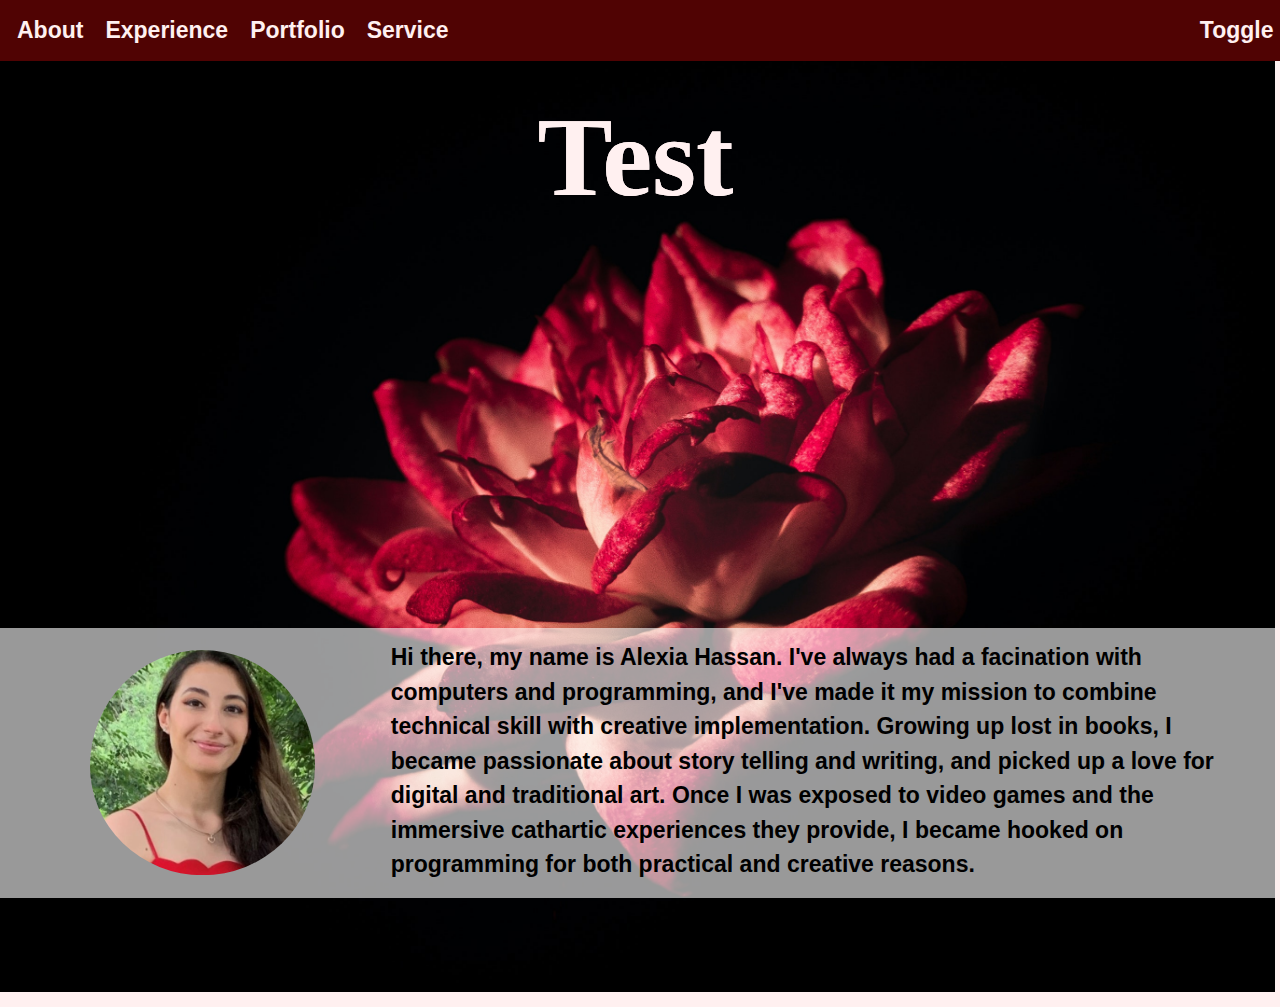
==== index.html @ 0ea8fc1e "test commit" ====
<html> 
  <head> 
    <title>Alexia Hassan</title>
    <link rel="stylesheet" id = "stylesheet" href="main.css">
  </head>
  <body onload = "setStyle()">
    <ul class="topnav">
      <li class = "topnav-li"><a class = "topnav-links" href="index.html">About</a></li>
      <li class = "topnav-li"><a class = "topnav-links" href="experience.html">Experience</a></li>
      <li class = "topnav-li"><a class = "topnav-links" href="portfolio.html">Portfolio</a></li>
      <li class = "topnav-li"><a class = "topnav-links" href="service.html">Service</a></li>
      <li class = "topnav-li">
        <a onclick="changeStyleSheet()" class = "topnav-links" id = "togglebutton" href="#">Toggle Style</a>
        <script src = 'functions.js'></script>
      </li>
    </ul>

    <div class = "landing-bio" id = "landing-bio"> 
      <div class = "landing-header">
      
        <div>
          <img class= "headshot">
        </div>
      
        <div class =  "landing-blurb-h1">
          <h2>Test</h2>
          <h2>Test</h2>
        </div>

      <div class = "landing-blurb">
        Hi there, my name is Alexia Hassan. I've always had a facination with computers and programming, and I've made it my mission to combine technical skill with creative implementation. Growing up lost in books, I became passionate about story telling and writing, and picked up a love for digital and traditional art. Once I was exposed to video games and the immersive cathartic experiences they provide, I became hooked on programming for both practical and creative reasons. 
          <a class = "advancer" href = "experience.html"></a>
      </div>
      
      
      </div>
    </div>

    
  </body>
</html>
---- main.css ----
html {
  overflow: hidden;
  height: 100%;
}
body {
  margin: 0;
  background-color: black;
  background-image: url("red_flower.jpg");
  background-position: 45% 75%;
  background-size: cover;
  background-repeat: no-repeat;
  height: 100%;

  display:flex;
  direction:column;
  width: 100%;
}


.university-section-h1{
  color: rgb(255, 240, 240);;
  font-family: Helvetica, Arial, sans-serif; 
  font-weight: bold;
  font-size: 29px;
  margin: 0;
}

.university-section-h2 {
  color: rgb(255, 240, 240);;
  font-family: Helvetica, Arial, sans-serif; 
  font-weight: bold;
  font-size: 24px;
  margin: 0;
  padding-top: 2%;
  line-height: auto;
}

.university-section-h3 {
  color: rgb(255, 240, 240);;
  font-family: Helvetica, Arial, sans-serif; 
  font-weight: bold;
  font-size: 17px;
  margin: 0;
  margin-top: 4px;    
  line-height: auto;

}

.topnav {
  background-color:rgb(80, 3, 3);
  list-style-type: none;
  padding: 8px;
  overflow: hidden;
  margin: 0;

  position: fixed;
  top: 0;
  left: 0;
  width: 100%;
}

.topnav-li {
  display: inline-block;
  padding: 9px;
}

.topnav-links:link {
  /* font */
  color: rgb(255, 240, 240);;
  font-family: Helvetica, Arial, sans-serif; 
  font-weight: bold;
  font-size: 23px;
  text-decoration: none;
}

#togglebutton {
  /* font */
  color: rgb(255, 240, 240);;
  font-family: Helvetica, Arial, sans-serif; 
  font-weight: bold;
  font-size: 23px;
  text-decoration: none;
  white-space: nowrap;
  margin-left: 540%;
}

#togglebutton:hover{
  color: rgb(255, 240, 240);;
  font-family: Helvetica, Arial, sans-serif; 
  font-weight: bold;
  font-size: 24px;
  text-decoration: none;
  white-space: nowrap;
  margin-left: 515%;
}

.topnav-links:visited {
  /* font */
  color: rgb(255, 240, 240);;
  font-family: Helvetica, Arial, sans-serif; 
  font-weight: bold;
  font-size: 23px;
  text-decoration: none;
}

.topnav-links:hover {
  /* font */
  color: rgb(255, 240, 240);
  font-family: Helvetica, Arial, sans-serif; 
  font-weight: bold;
  font-size: 24px;
  text-decoration: none;
}

.landing-bio {
  margin-top: 4.2%;
  width: 100%;
  height: 100%;
  display: flex;
  flex-direction: row;
  padding-bottom: 3%;
  border-bottom: 15px solid rgb(255, 240, 240);;
  display: flex;
  border-right-width: 5px;
  border-right-color: rgb(255, 240, 240);;
  border-right-style:solid;

  overflow: hidden;
}

.landing-header {
  background-color: rgba(255,255,255,0.6);
  display: flex;
  top: 0;
  height: 30%;
  width: 100%;
  margin-top: 45%;
  flex-direction: row;
}

.headshot {
  border-radius: 200%;
  width: 225px;
  height: 225px;
  margin-left: 40%;
  margin-top: 10%;
  object-fit: cover;
  content: url("pfp.jpg");
  padding-bottom: 3%;
}    

.landing-blurb {   
  width: 65%;
  height: 100%;
  margin-left: 13%;

  /* font */
  color: black;
  font-family: Arial, sans-serif; 
  font-weight: bold;
  font-style: bold;
  font-size: 23px;
  line-height: 150%;
  margin-top: 1%;
}

.landing-blurb-h1 {
  top: 0;
  position: absolute;
  color: rgb(255, 240, 240);;
  font-size: 75px;
  left: 32%;
  line-height: auto;
  padding-bottom: 3%;
  margin-left: 10%;

}

.landing-blurb-h1 h2 {

  margin-left: 50%;
  font-family: "Brush Script MT";
  font-weight:light;
  position: absolute;
  color: rgb(255, 240, 240);;
}

.widget-h1:link {
  color: rgb(255, 240, 240);;
  font-family: Helvetica, Arial, sans-serif; 
  font-weight: bold;
  font-size: 45px;
  margin: 0;
  margin-top: 5%;
  margin-bottom: 5%;
  display:block;
  text-align: center;
  text-decoration: none;
}

.widget-h1:visited {
  /* font */
  color: rgb(255, 240, 240);;
  font-family: Helvetica, Arial, sans-serif; 
  font-weight: bold;
  font-size: 45px;
  margin: 0;
  margin-top: 5%;
  margin-bottom: 5%;
  display:block;
  text-align: center;
  text-decoration: none;
}

.widget-h1:hover {
  /* font */
  color: rgb(181, 167, 224);
  font-family: Helvetica, Arial, sans-serif; 
  font-weight: bold;
  font-size: 45px;
  margin: 0;
  margin-top: 5%;
  margin-bottom: 5%;
  display:block;
  text-align: center;
  text-decoration: none;
}

.widget-h1:link::after {
  content: "\A";
  white-space: pre;
}

.contact-footer {
  background-color: rgb(255, 240, 240);;
  padding: 30px;

  color:rgb(46, 36, 31);
  font-family: Helvetica, Arial, sans-serif; 
}

/*experience page*/
.experience-section {
  display: flex;
  flex-direction: row;
  width: 100%;
  height: 100%;
  overflow: hidden;

  background-color:rgb(255, 240, 240);

  background-image: cover;
  background-repeat: no-repeat;
}
.experience-body {
  display:flex;
  flex-direction:row;
  overflow: auto;
  height:100%;
  background-repeat: no-repeat;
  background-size: cover;
}

.experience-header {
  display: flex;
  flex-direction: column;
  margin-top: 4%;
  width: 25%;
  height: 120%;
  background-color: black;
  background-image:   url(red_flower.jpg);
  background-size: contain;
  background-repeat: no-repeat;
  background-position: 0 55%;

  /*font*/
  color: black;
  font-family: Helvetica, Arial, sans-serif; 
}

.experience-header-h1 {
  display: inline-flex;
  color: rgb(255, 240, 240);
  font-family: Helvetica, Arial, sans-serif; 
  font-weight: bold;
  font-size: 50px;

  margin: 0;
  margin-left: 10%;
  padding-top: 9%;
  padding-bottom: 3%;
  text-align: left;
}
.experience-header-h1 h2 {
  position: absolute;
  left: 3.5%;
  top: 3%;
  font-size: 70px;
  font-family: "Brush Script MT";
  font-weight: lighter;

}

.experience-header-blurb {
  display: block;
  margin: 0;
  max-width: 60%;
  margin-top: 8%;
  margin-left: 8%;
  /*font*/
  line-height: 150%;
  text-align: left;
  color: black;
  font-family: Helvetica, Arial, sans-serif; 
  font-weight: bold;
  overflow: hidden;
  font-size: 18px;
}


.experience-information {
  display: block;
  flex-direction: column; 
  width: 50%;
  align-content: space-between;
  margin-top: 5%;
  margin-left: 25%;
}

.experience-header-blurb:link {
  display: inline;
  margin: 0;
  padding: 0;
  font-weight: bold;
  font-size: large;
}

.experience-header-blurb:visited {
  display: inline;
  margin: 0;
  padding: 0;
  font-size: large;

}

#icode {
  background-image: 
  linear-gradient(
    to right,
    rgba(0,0,0, 0.6),
    rgba(0,0,0, 0.4),
    rgba(0, 0, 0, 0)
  ),
  url(lavender_banner.png);
  background-size: cover;
  background-repeat: no-repeat;
}

#softinteraction {
  background-image: 
  linear-gradient(
    to right,
    rgba(0,0,0, 0.6),
    rgba(0,0,0, 0.4),
    rgba(0, 0, 0, 0)
  ),
  url(pph.png);
  background-size: cover;
  background-repeat: no-repeat;
}


.resume-access {
  display:block;
  color: rgb(255, 240, 240);;
  font-family: Helvetica, Arial, sans-serif; 
  font-weight: bold;
  padding-top: 3%;
  padding-bottom: 3%;
  font-size: 30px;
  margin-top: 30%;
  width: 80%;
  text-align: center;
  background-color: rgb(80, 3, 3);
  margin-left: 10%;
  text-decoration: none;
}

.resume-access:hover {
  display:block;
  color: rgb(255, 240, 240);
  font-family: Helvetica, Arial, sans-serif; 
  font-weight: bold;
  padding-top: 3%;
  padding-bottom: 3%;
  font-size: 30px;
  margin-top: 30%;
  width: 80%;
  text-align: center;
  color: rgb(255, 240, 240);
  margin-left: 10%;
  text-decoration: none;
}

.portfolio-body {
  width: 100%;
  height: 100%;
  display: flex;
  flex-direction: column;
  margin: 0;
  padding: 0;
  background-color: rgba(0, 0, 0, 1);
  background-image: url(red_flower.jpg);
  background-size: cover;
  background-position: 35% 30%;
  background-repeat: no-repeat;
  overflow: hidden;
}

.portfolio-header-h1 {
  display: flex;
  margin-left: 50%;
  margin-top: 5%;
  position: relative;
  white-space: nowrap;
  flex-direction: column;
}

.portfolio-header-h1 h2 {
  color: rgb(255, 240, 240);
  font-size: 5em;
  position: absolute;
  transform: translate(-50%, -50%);
  font-family: "Brush Script MT";
  font-weight:light;

}


.portfolio-description-section {
  margin-top: 4%;
  display: flex;
  flex-direction: column;
  width: 100vw; 
  height: 200%; 
  overflow-x: hidden;
  overflow-y: hidden;
  
}

.portfolio-descriptions {
  display:block;
  width: 100%;
  height: 20%;

  display:flex;
  flex-direction:row;
  overflow-y: hidden;
}

.portfolio-description-writing {
  
  background: 
  linear-gradient(
      to right,
  rgba(89, 81, 113, 0.8),
  rgba(89, 81, 113, 0.8),
  rgba(89, 81, 113, 0.8),
  rgba(89, 81, 113, 0)
  );
  width: 65%;
  height: 70%;
  padding-right: 10%;
}

.portfolio-descriptions-h1 {
  color: aliceblue;
  font-family: Helvetica, Arial, sans-serif; 
  font-weight: bold;
  font-size: 30px;
  margin-left: 3%;
}

.portfolio-descriptions-blurb {
  display:block;
  color: aliceblue;
  font-family: Helvetica, Arial, sans-serif; 
  font-weight: bold;
  font-size: 16.5px;
  margin-left: 3%;
  padding-bottom: 5%;
  max-width: 100%;
  line-height: 150%;
}

.portfolio-title-section {
  display: inline;
  background-image: 
  linear-gradient(
    to right,
    rgba(0,0,0, 0.6),
    rgba(0,0,0, 0.4),
    rgba(0, 0, 0, 0)
  ),
  url(lavender_banner.png);
  background-size: cover;
  background-repeat: no-repeat;
  height: 100%;
  width: 25%;
  flex-direction: column;
}

.portfolio-title {
  color: aliceblue;
  font-family: Helvetica, Arial, sans-serif; 
  font-weight: bold;
  font-size: 35px;
  margin-top: 60%;
  text-align: center;
}

.portfolio-pictures {
  display:block;
  width: 40%;
  height: 70%;
  background-color: green;
  margin-bottom: 8%;

  background-image: url(portfolio-background.jpg);
  background-size: cover;
  background-repeat: no-repeat;
}



.carousel {
  margin-left: 20%;
  margin-top: 10%;
  width: 60%;
}

ul.slides {
  display: block;
  position: relative;
  height: 600px;
  margin: 0;
  padding: 0;
  overflow: hidden;
  list-style: none;
}

.slides * {
  /*user-select: none;
  -ms-user-select: none;
  -moz-user-select: none;
  -khtml-user-select: none;
  -webkit-user-select: none;
  -webkit-touch-callout: none;*/
}

ul.slides input {
  display: none; 
}


.slide-container { 
  display: block; 
}

.slide-image {
  display: block;
  position: absolute;
  width: 100%;
  height: 100%;
  top: 0;
  opacity: 0;
  transition: all .7s ease-in-out;
}   

.slide-image img {
  width: auto;
  min-width: 100%;
  height: 100%;
}

.carousel-controls {
  position: absolute;
  top: 0;
  left: 0;
  right: 0;
  z-index: 999;
  font-size: 100px;
  line-height: 600px;
  color: #fff;
}

.carousel-controls label {
  display: none;
  position: absolute;
  padding: 0 20px;
  opacity: 0;
  transition: opacity .2s;
  cursor: pointer;
}

.slide-image:hover + .carousel-controls label{
  opacity: 0.5;
}

.carousel-controls label:hover {
  opacity: 1;
}

.carousel-controls .prev-slide {
  width: 49%;
  text-align: left;
  left: 0;
}

.carousel-controls .next-slide {
  width: 49%;
  text-align: right;
  right: 0;
}

.carousel-dots {
  position: absolute;
  left: 0;
  right: 0;
  bottom: 20px;
  z-index: 999;
  text-align: center;
}

.carousel-dots .carousel-dot {
  display: inline-block;
  width: 30px;
  height: 30px;
  border-radius: 50%;
  background-color: #fff;
  opacity: 0.5;
  margin: 10px;
}

input:checked + .slide-container .slide-image {
  opacity: 1;
  transform: scale(1);
  transition: opacity 1s ease-in-out;
}

input:checked + .slide-container .carousel-controls label {
   display: block; 
}

input#img-1:checked ~ .carousel-dots label#img-dot-1,
input#img-2:checked ~ .carousel-dots label#img-dot-2,
input#img-3:checked ~ .carousel-dots label#img-dot-3,
input#img-4:checked ~ .carousel-dots label#img-dot-4,
input#img-5:checked ~ .carousel-dots label#img-dot-5,
input#img-6:checked ~ .carousel-dots label#img-dot-6 {
opacity: 1;
}


input:checked + .slide-container .nav label { display: block; }

#image2 {
  background-image:
  linear-gradient(
      rgba(0,0,0, 0.8),
      rgba(0,0,0, 0.6),
      rgba(0, 0, 0, 0)
    ),
     url(pph.png);

    color: aliceblue;
    text-align:center;
    vertical-align: middle;
    background-size: cover;
    background-repeat: no-repeat;
}

#image3 {
  background-image:
  linear-gradient(
      rgba(0,0,0, 0.8),
      rgba(0,0,0, 0.6),
      rgba(0, 0, 0, 0)
    ),
     url(pph.png);

    color: aliceblue;
    text-align:center;
    vertical-align: middle;
    background-size: cover;
    background-repeat: no-repeat;
}

.slide-blurb {

    color: aliceblue;
    text-align: center;
    justify-content: center;
    vertical-align: middle;
    margin-top: 25%;
    font-family: sans-serif;
    font-size: larger;
    max-width: 70%;
    margin-left: 15%;
    margin-right: 10%;
  
}

.service-body {
  height: 90%;
  width: 100%;
  background-size: contain;
  background-repeat: no-repeat;
  background-image: url(red_flower.jpg);
  background-color: black;
  background-position:  45% -300;
}


.service-header-h1 {
  display: flex;
  margin-left: 50%;
  margin-top: 35%;
  position: relative;
  white-space: nowrap;
  flex-direction: column;
}

.service-header-h1 h2 {
  font-family: "Brush Script MT";
  font-weight:light;
  color: #fff;
  font-size: 7em;
  position: absolute;
  transform: translate(-50%, -50%);
}

.service-header-h1 h2:nth-child(1) {
  color: rgb(255, 240, 240);  
  font-family: "Brush Script MT";
  font-weight:light;
}

.service-header-h1 h2:nth-child(2) {
  color: aliceblue;
}



.service-blurb {
  color: aliceblue;
  font-size: larger;
  margin-top: 13%;
  width: 70%;
  margin-left: 15%;
  line-height: 175%;
  font-family: sans-serif;
}

.service-blurb:link {
  padding: 0;
  margin: 0;
  font-weight: bold;
  white-space: nowrap;
  display: inline;
  text-decoration: none;
  color: aliceblue;
  font-size: 22px;
  font-family: sans-serif;
}

.service-blurb:visited {
  padding: none;
  margin: none;
  font-weight: bold;
  white-space: nowrap;
  display: inline;
  text-decoration: none;
  color: aliceblue;
  font-size: 30px;
  left: 0;
}

#image1 {
  background-image:
  linear-gradient(
      rgba(0,0,0, 0.8),
      rgba(0,0,0, 0.6),
      rgba(0, 0, 0, 0)
    ),
     url(img1.png);

    color: aliceblue;
    text-align:center;
    vertical-align: middle;
    background-size: cover;
    background-repeat: no-repeat;}

#image2 {
  background-image:
  linear-gradient(
      rgba(0,0,0, 0.8),
      rgba(0,0,0, 0.6),
      rgba(0, 0, 0, 0)
    ),
     url(img2.png);

    color: aliceblue;
    text-align:center;
    vertical-align: middle;
    background-size: cover;
    background-repeat: no-repeat;
}

#image3 {
  background-image:
  linear-gradient(
      rgba(0,0,0, 0.8),
      rgba(0,0,0, 0.6),
      rgba(0, 0, 0, 0)
    ),
     url(img3.png);

    color: aliceblue;
    text-align:center;
    vertical-align: middle;
    background-size: cover;
    background-repeat: no-repeat;
}


#image4 {
  background-image:
  linear-gradient(
      rgba(0,0,0, 0.8),
      rgba(0,0,0, 0.6),
      rgba(0, 0, 0, 0)
    ),
     url(img4.png);

    color: aliceblue;
    text-align:center;
    vertical-align: middle;
    background-size: cover;
    background-repeat: no-repeat;
}

#image5 {
  background-image:
  linear-gradient(
      rgba(0,0,0, 0.8),
      rgba(0,0,0, 0.6),
      rgba(0, 0, 0, 0)
    ),
     url(img5.png);

    color: aliceblue;
    text-align:center;
    vertical-align: middle;
    background-size: cover;
    background-repeat: no-repeat;

}
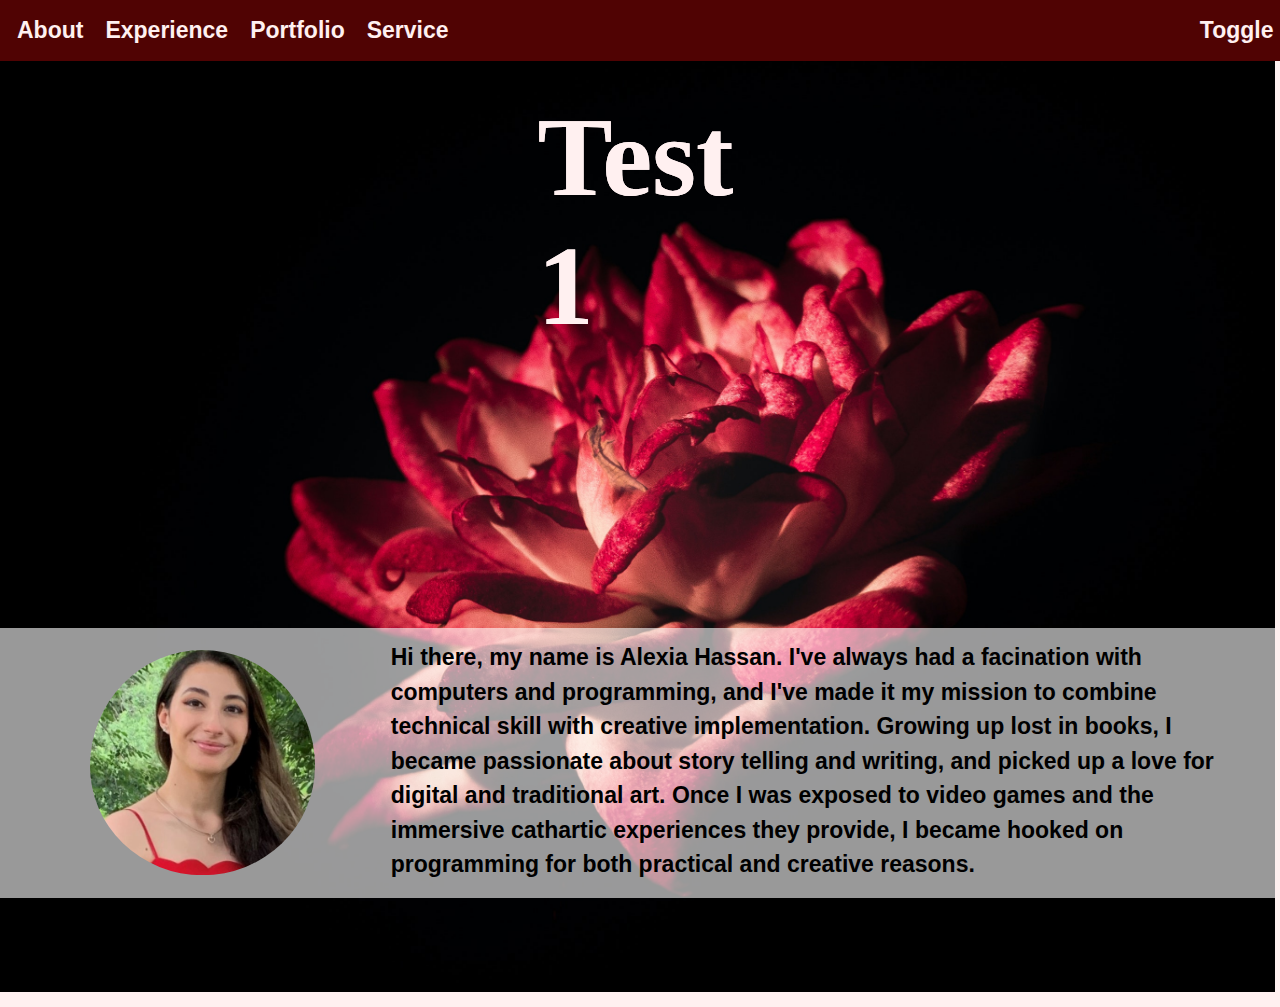
==== commit db027920: "test 1" ====
--- a/index.html
+++ b/index.html
@@ -24,8 +24,8 @@
         </div>
       
         <div class =  "landing-blurb-h1">
-          <h2>Test</h2>
-          <h2>Test</h2>
+          <h2>Test 1</h2>
+          <h2>Test 1</h2>
         </div>
 
       <div class = "landing-blurb">
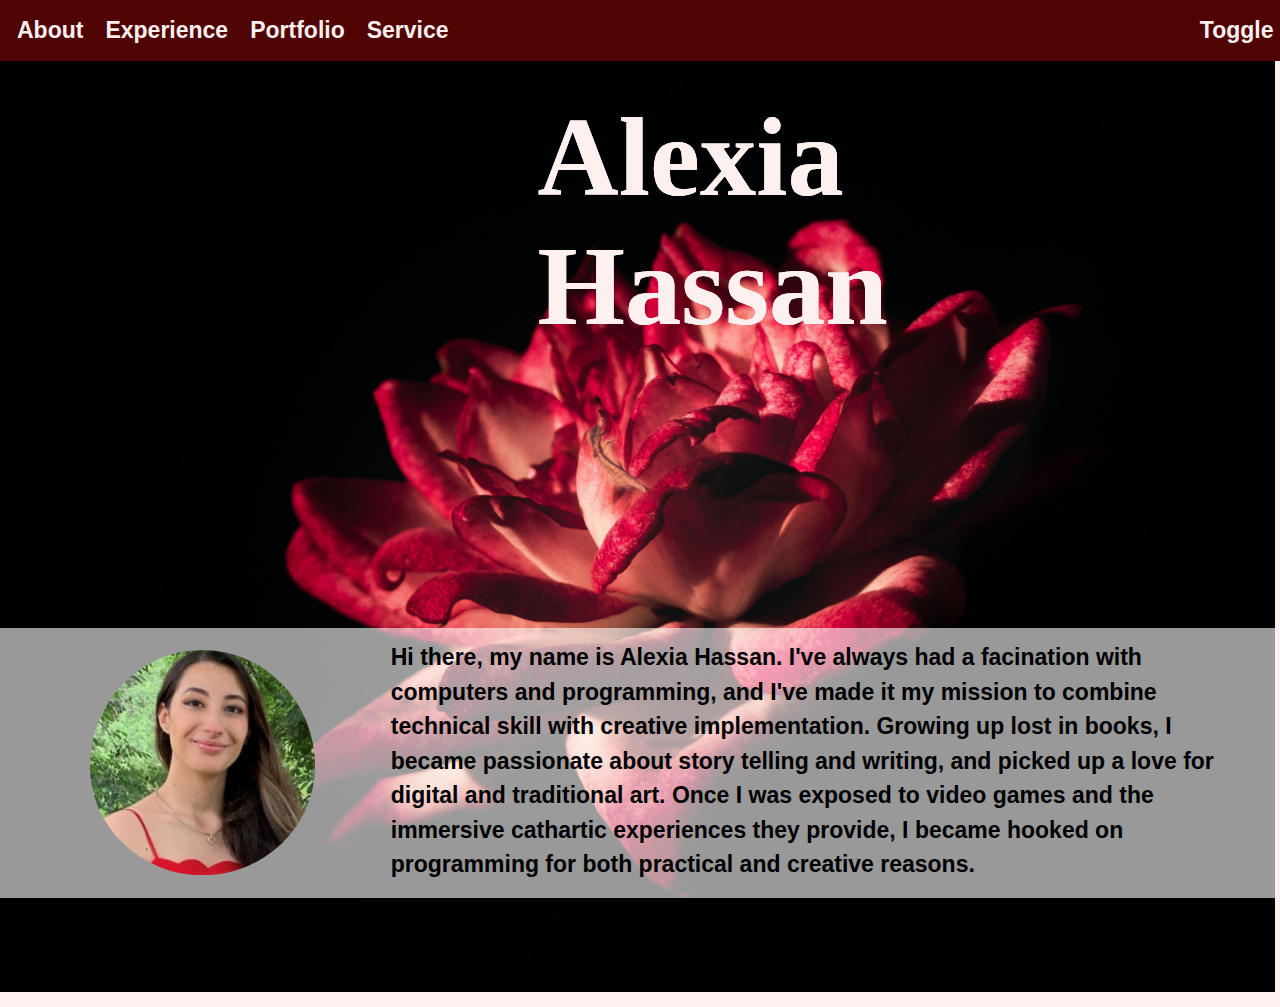
==== commit 13bfc5cd: "final test" ====
--- a/index.html
+++ b/index.html
@@ -24,8 +24,8 @@
         </div>
       
         <div class =  "landing-blurb-h1">
-          <h2>Test 1</h2>
-          <h2>Test 1</h2>
+          <h2>Alexia Hassan</h2>
+          <h2>Alexia Hassan</h2>
         </div>
 
       <div class = "landing-blurb">
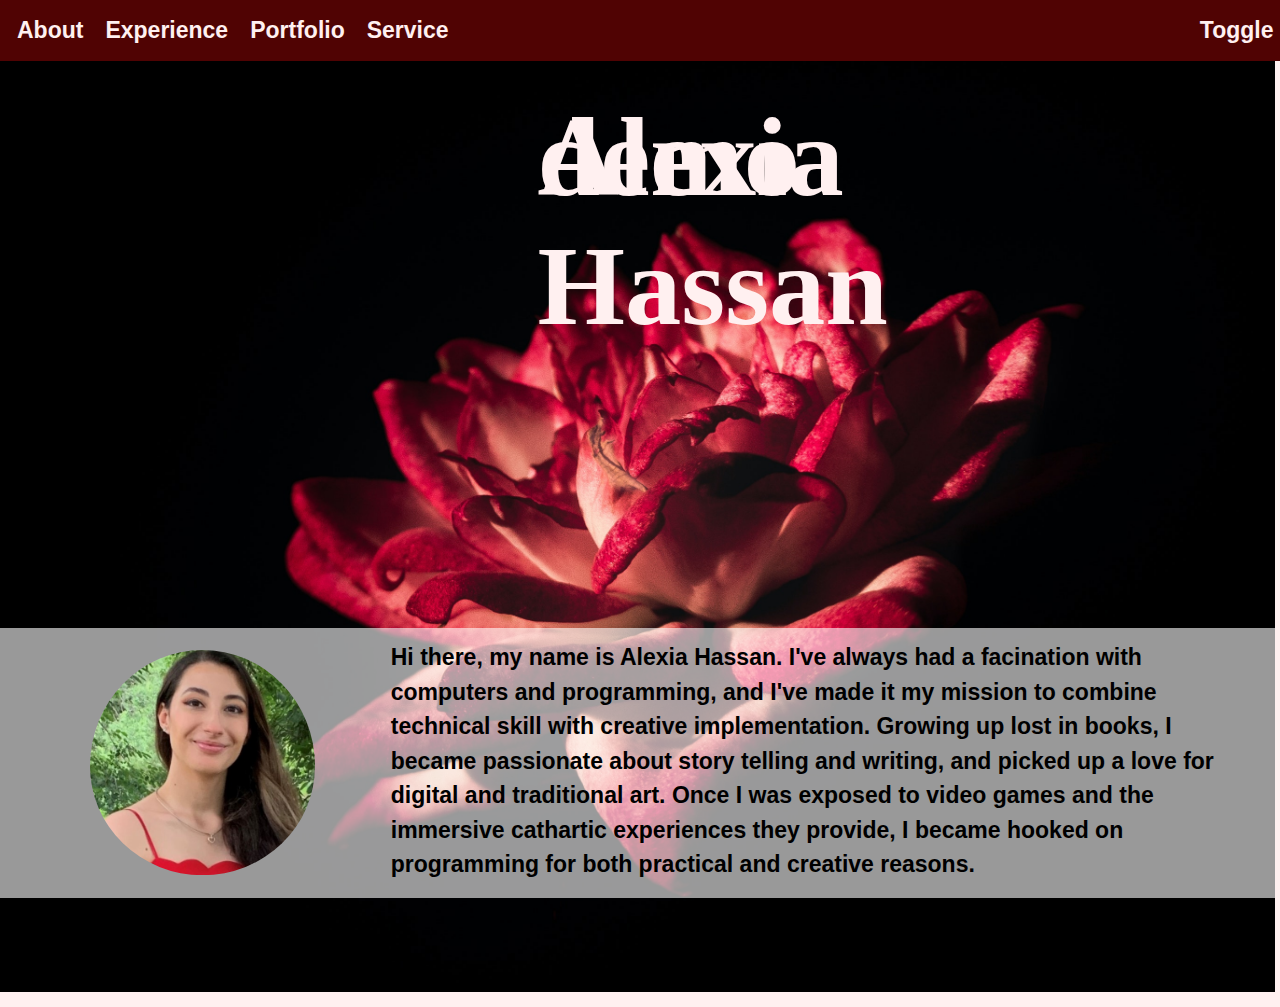
==== commit 6e565a2b: "demo" ====
--- a/index.html
+++ b/index.html
@@ -24,7 +24,7 @@
         </div>
       
         <div class =  "landing-blurb-h1">
-          <h2>Alexia Hassan</h2>
+          <h2>demo</h2>
           <h2>Alexia Hassan</h2>
         </div>
 
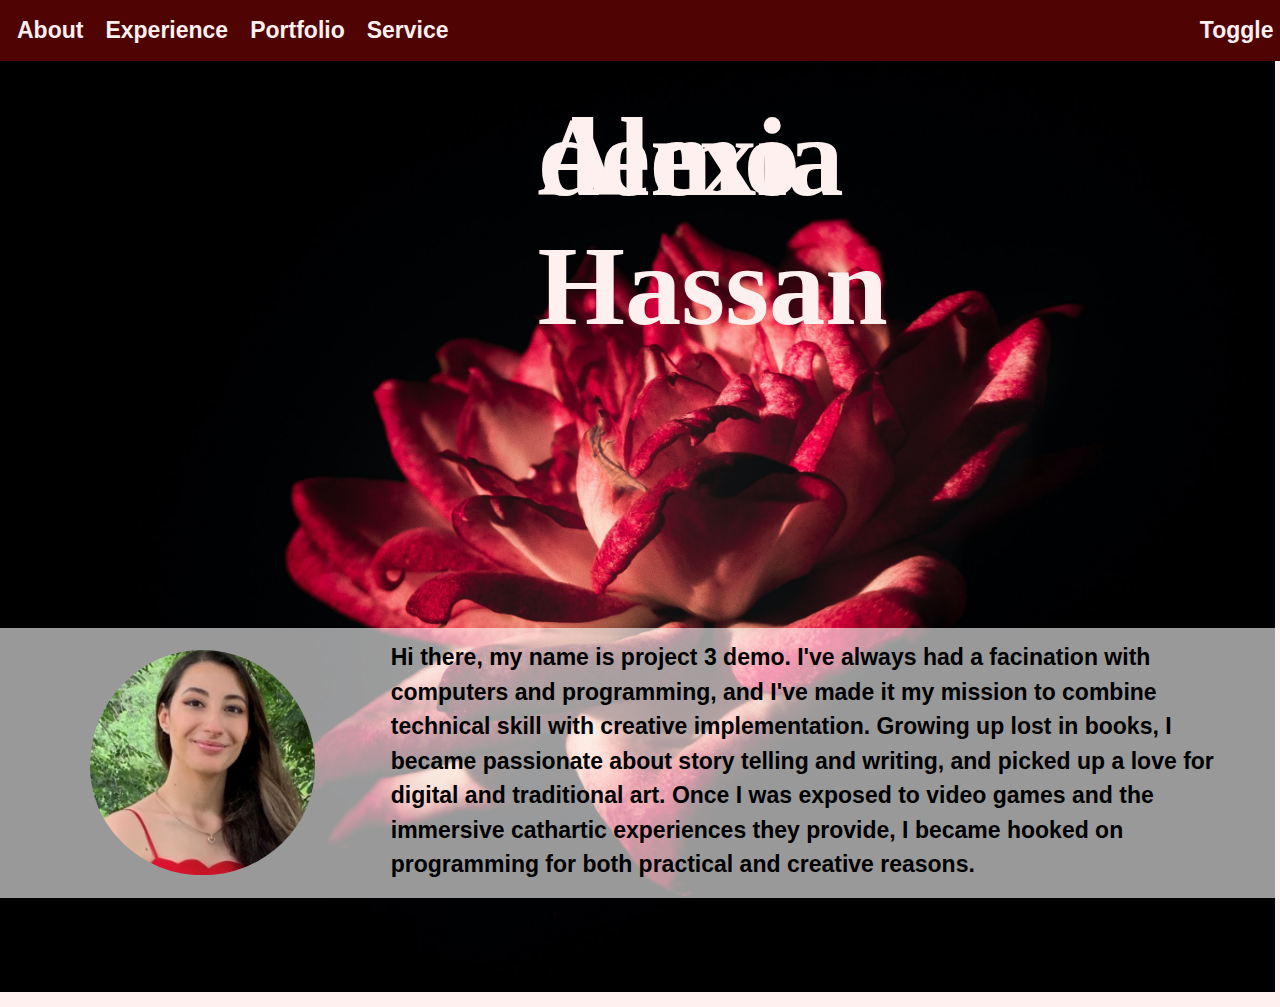
==== commit 0f0b374f: "commit again" ====
--- a/index.html
+++ b/index.html
@@ -29,7 +29,7 @@
         </div>
 
       <div class = "landing-blurb">
-        Hi there, my name is Alexia Hassan. I've always had a facination with computers and programming, and I've made it my mission to combine technical skill with creative implementation. Growing up lost in books, I became passionate about story telling and writing, and picked up a love for digital and traditional art. Once I was exposed to video games and the immersive cathartic experiences they provide, I became hooked on programming for both practical and creative reasons. 
+        Hi there, my name is project 3 demo. I've always had a facination with computers and programming, and I've made it my mission to combine technical skill with creative implementation. Growing up lost in books, I became passionate about story telling and writing, and picked up a love for digital and traditional art. Once I was exposed to video games and the immersive cathartic experiences they provide, I became hooked on programming for both practical and creative reasons. 
           <a class = "advancer" href = "experience.html"></a>
       </div>
       
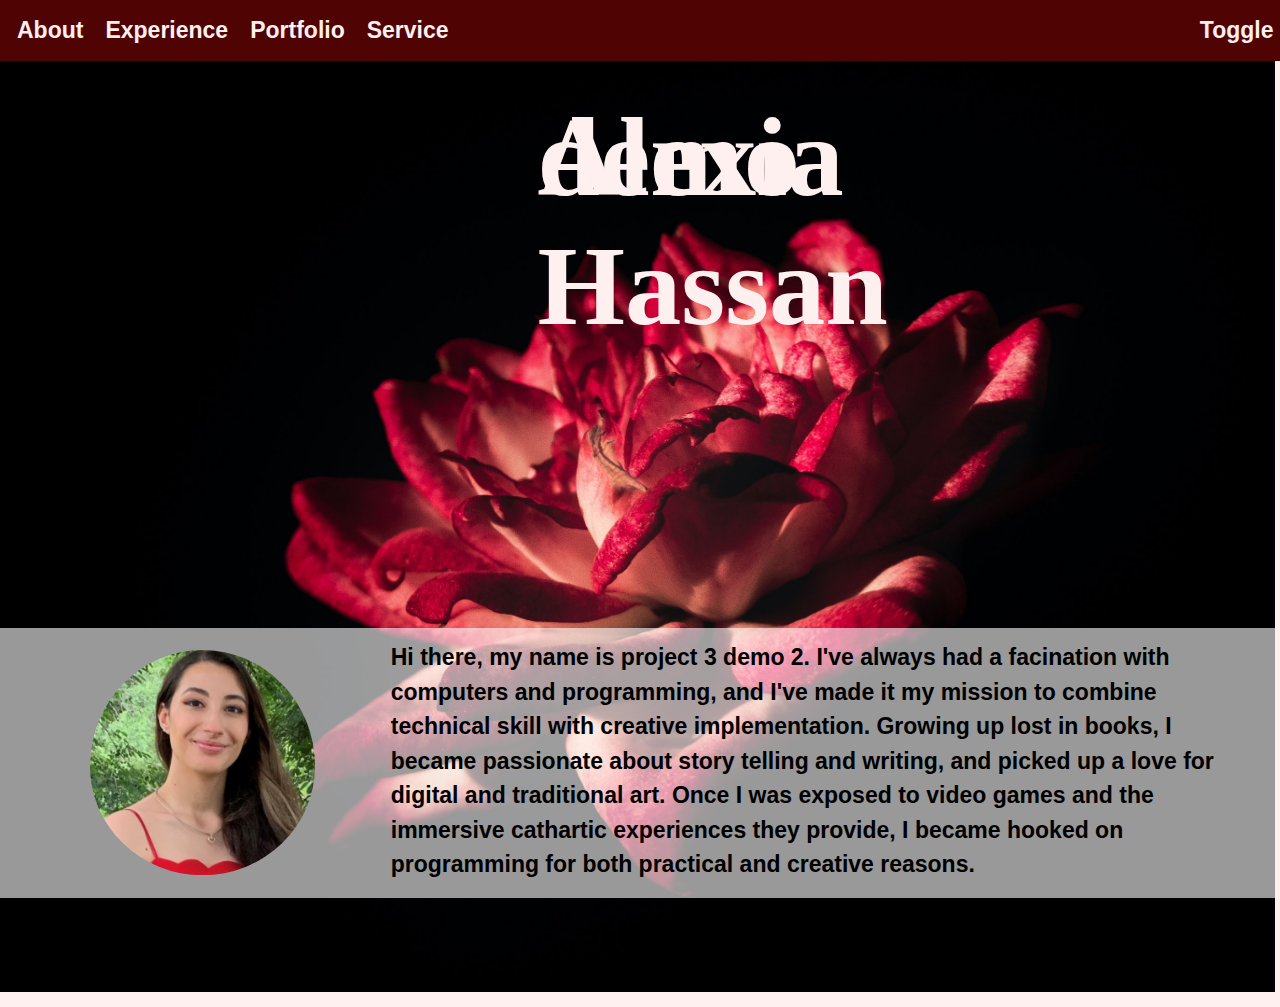
==== commit 6a2923c4: "again" ====
--- a/index.html
+++ b/index.html
@@ -29,7 +29,7 @@
         </div>
 
       <div class = "landing-blurb">
-        Hi there, my name is project 3 demo. I've always had a facination with computers and programming, and I've made it my mission to combine technical skill with creative implementation. Growing up lost in books, I became passionate about story telling and writing, and picked up a love for digital and traditional art. Once I was exposed to video games and the immersive cathartic experiences they provide, I became hooked on programming for both practical and creative reasons. 
+        Hi there, my name is project 3 demo 2. I've always had a facination with computers and programming, and I've made it my mission to combine technical skill with creative implementation. Growing up lost in books, I became passionate about story telling and writing, and picked up a love for digital and traditional art. Once I was exposed to video games and the immersive cathartic experiences they provide, I became hooked on programming for both practical and creative reasons. 
           <a class = "advancer" href = "experience.html"></a>
       </div>
       
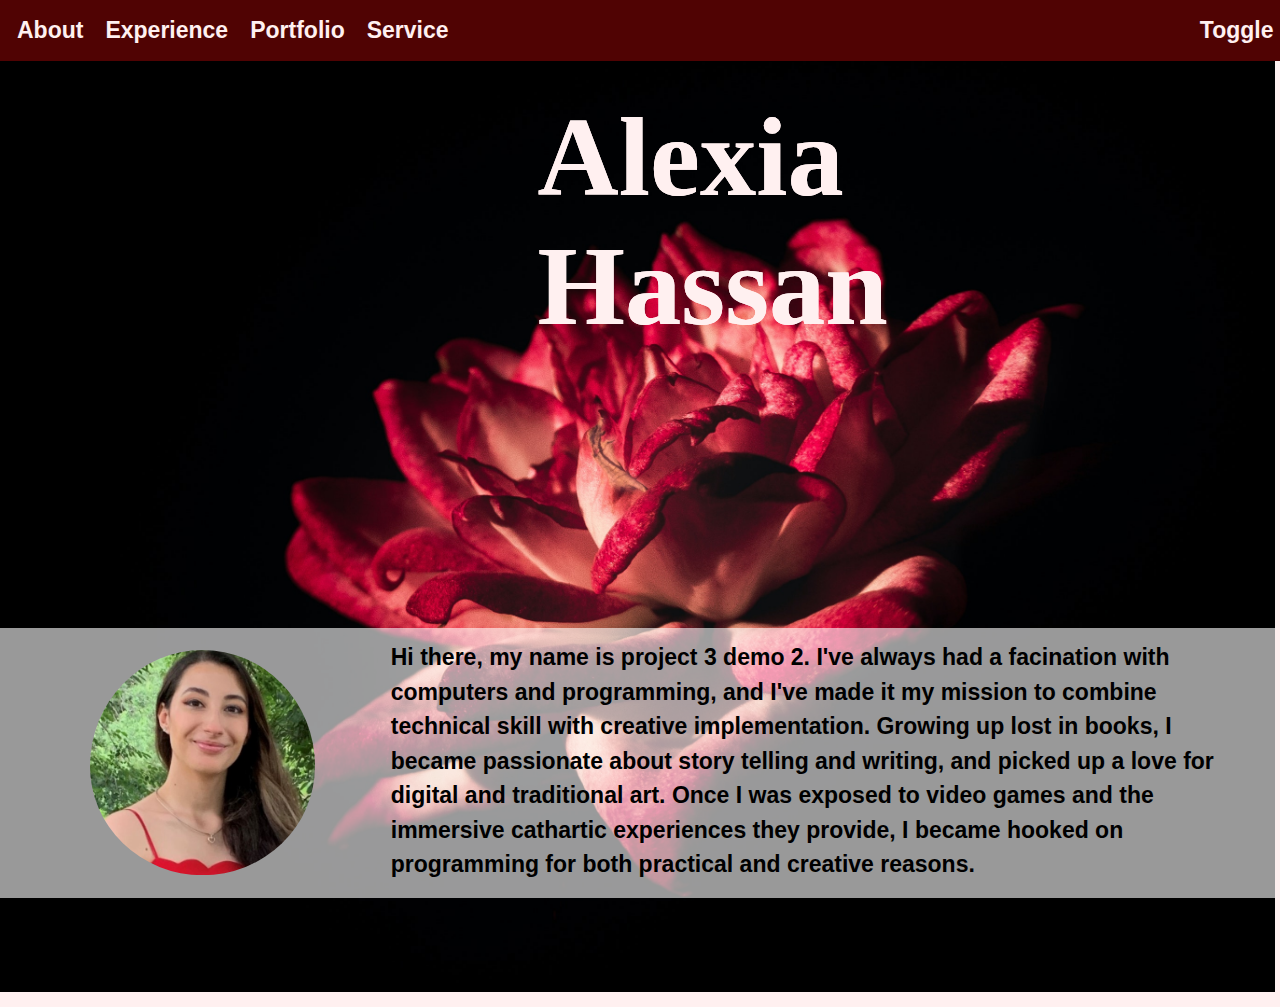
==== commit f7381366: "reset example" ====
--- a/index.html
+++ b/index.html
@@ -24,7 +24,7 @@
         </div>
       
         <div class =  "landing-blurb-h1">
-          <h2>demo</h2>
+          <h2>Alexia Hassan</h2>
           <h2>Alexia Hassan</h2>
         </div>
 
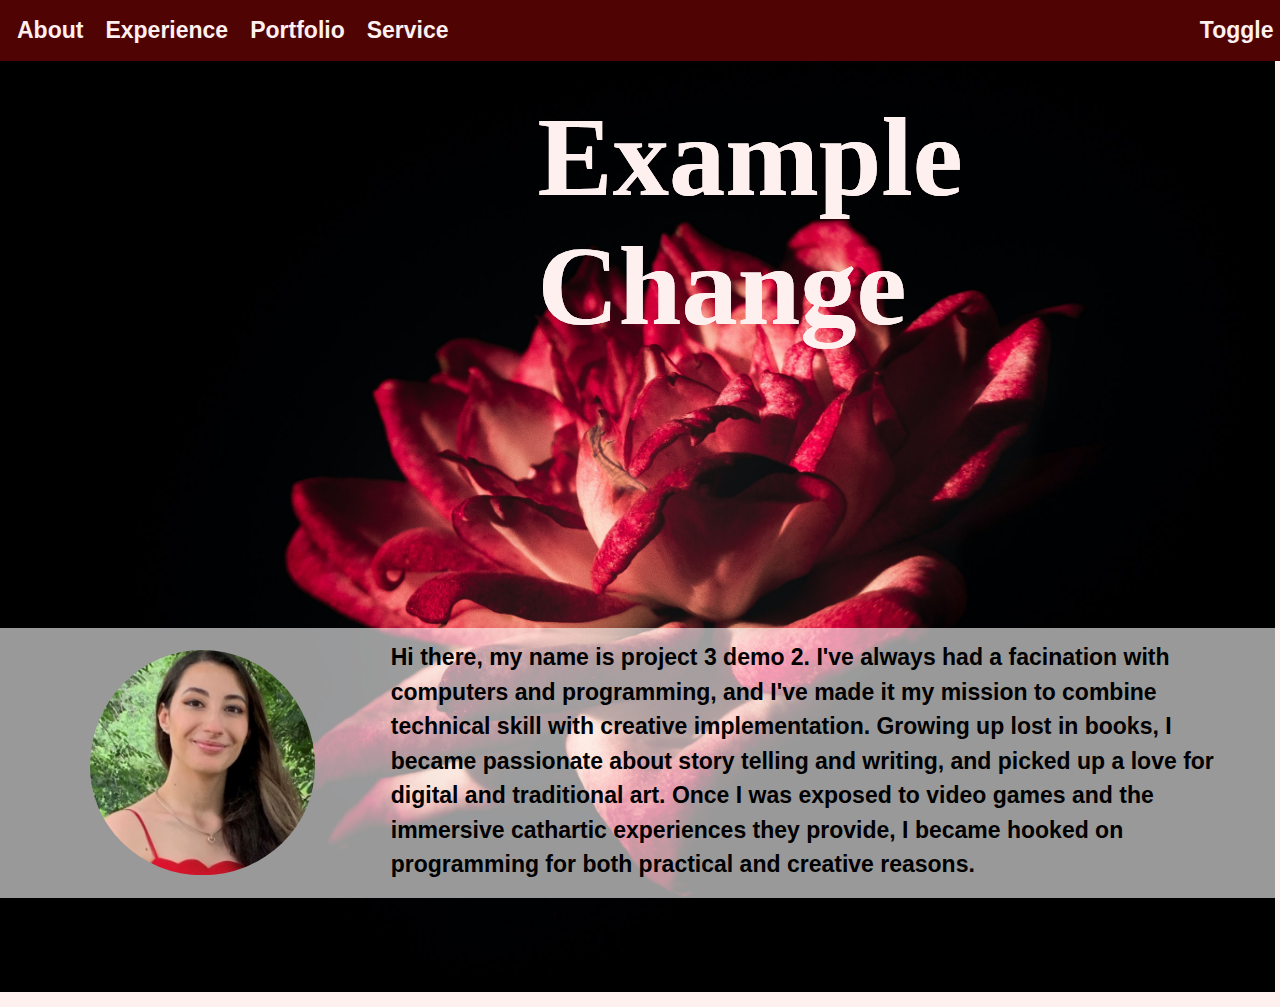
==== commit a34668d7: "example again" ====
--- a/index.html
+++ b/index.html
@@ -24,8 +24,8 @@
         </div>
       
         <div class =  "landing-blurb-h1">
-          <h2>Alexia Hassan</h2>
-          <h2>Alexia Hassan</h2>
+          <h2>Example Change</h2>
+          <h2>Example Change</h2>
         </div>
 
       <div class = "landing-blurb">
